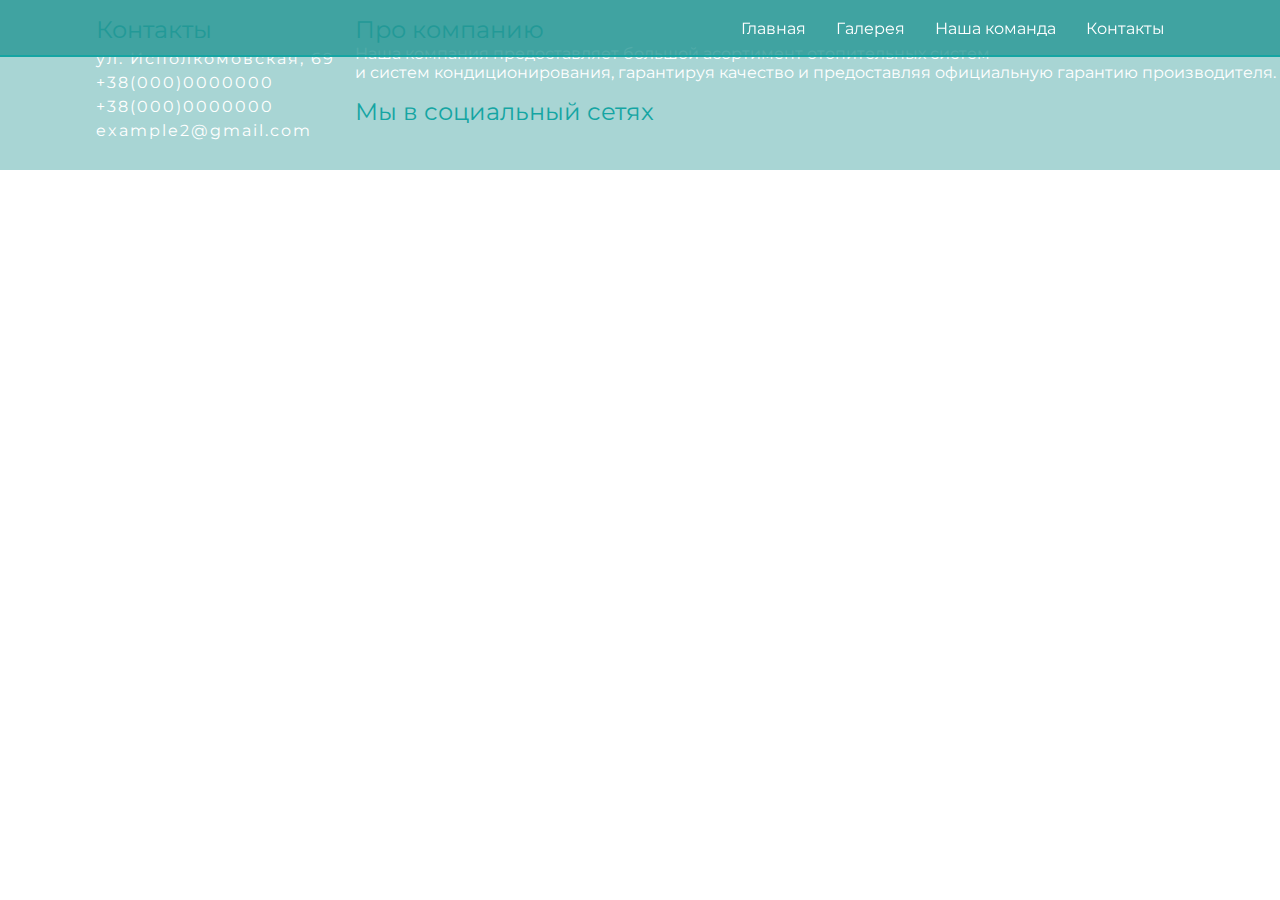
==== index.html @ 887e62b1 ")" ====
<!DOCTYPE html>
<html lang="ru">
<head>
    <meta charset="UTF-8">
    <meta name="viewport" content="width=device-width, initial-scale=1.0">
    <meta http-equiv="X-UA-Compatible" content="ie=edge">
    <link href="https://fonts.googleapis.com/css?family=Montserrat&display=swap" rel="stylesheet">
    <link rel="stylesheet" href="Assets/CSS/globalStyle.css">
    <link rel="stylesheet" href="Assets/CSS/menuStyle.css">
     <title>Arctica</title>
</head>
<body>
    <header>
            <div class="menu-wrap">
                <input type="checkbox" class="toggler">
                <div class="hamburger"><div class="menuButton"></div></div>
                <div class="menu">
                  <div>
                    <div>
                      <ul>
                        <li><a href="index.html">Главная</a></li>
                        <li><a href="#">Галерея</a></li>
                        <li><a href="#">Наша команда</a></li>
                        <li><a href="contactsPage.html">Контакты</a></li>
                      </ul>
                    </div>
                  </div>
                </div>
            </div>
    </header>
    <div class="delimiter">
        <hr>
    </div>
    <div>
      <!--Тут контент-->
    </div>
    <footer>
      <div class="footerContacts">
        <div class="footerContactsName">
            <p>Контакты</p>
        </div>
        <div class="footerPars">
            <i class="fas fa-map-marker-alt"></i>
            <p>ул. Исполкомовская, 69</p>
        </div>
        <div class="footerPars">
            <i class="fas fa-phone-alt"></i>
            <p>+38(000)0000000</p>
        </div>
        <div class="footerPars">
            <i class="fas fa-phone-alt"></i>
            <p>+38(000)0000000</p>
        </div>
        <div class="footerPars">
            <i class="fas fa-envelope"></i>
            <p>example2@gmail.com</p>
        </div>
    </div>
    <div class="footerAbout">
        <div class="footerAboutName">
            <p>Про компанию</p>
        </div>
        <div class="footerAboutInfo">
            <p>
                
                Наша компания предоставляет большой асортимент отопительных систем<br class="desctopBr"> и систем кондиционирования, гарантируя качество и предоставляя официальную гарантию производителя.
            </p>
        </div>
        <div class="footerSocials">
            <div class="footerSocialsName">
                <p>Мы в социальный сетях</p>
            </div>
            <a href=""><i class="fab fa-facebook"></i></a>
        </div>
    </div>
    </footer>
</body>
</html>
---- Assets/CSS/globalStyle.css ----
:root {
    --primary-color: rgb(21, 165, 163);
    --overlay-color: rgba(24, 39, 51 , 0.85);
    --background-color:rgba(37, 150, 148, 0.4);
    --menu-speed: 0.75s;
  }

*{
    font-family: 'Montserrat', sans-serif;
    margin: 0;
    padding: 0;
    box-sizing: border-box;
}

a{
    text-decoration: none;
    color: #fff;
}


.content{
    margin-top:70px;
}

footer{
    height: 160px;
    display: flex;
    background: var(--background-color);
}

.delimiter{
    position: fixed;
    top:55px;
    width: 100%;
}

hr{
    border: none;
    background-color: var(--primary-color);
    color: var(--primary-color);
    height: 2px;
}

.footerPars{
    display: flex;
}

.footerAbout{
    color: #fff;
}

@media screen and (min-width:881px) and (max-width:1297px) {
    
    footer{
        height: 170px;
    }
}

@media screen and (min-width:881px) {

    .footerSocials{
        font-size: 2.5rem;
        display: flex;
        margin-top: 5px;
    }

    .footerSocials i{
        margin-left: 10px;
        transition: .7s;
    }

    .footerSocials i:hover{
        transform: rotateY(180deg);
    }

    .footerSocialsName{
        font-size: 1.5rem;
        margin-top: 10px;
        color: var(--primary-color);
    }

    header{
        width: 100%;
        top:0;
        z-index: 2;
        height: 55px;
        background-color: rgba(37, 150, 148, 0.8);
        position: fixed;
    } 
    .footerContacts{
        margin: 15px 15px;
        margin-left: 7.5%;
    }   

    .footerContactsName{
        font-size: 1.5rem;
        color: var(--primary-color);
    }

    .footerPars{
        color: #fff;
        letter-spacing: 2px;
        margin-top: 5px;
    }

    .footerAbout{
        margin: 15px auto; 
    }
    .footerAboutName{
        color: var(--primary-color);
        font-size: 1.5rem;   
    }
}

@media screen and (max-width:880px) {
    footer{
        height: 100%;
        display: block;
    }
    .delimiter hr{
        display: none;
    }

    .desctopBr{
        display: none;
    }
    .footerAboutName, .footerContactsName{
        color: var(--primary-color);
        font-size: 1.75rem;
        text-align: center;
    }

    .footerAbout p{
        text-align: justify;
        margin: 0 10px;
    }

    .footerAboutName p{
        text-align: center
    }

    .footerSocialsName{
        color: var(--primary-color);
        font-size: 1.5rem;
        text-align: center;
    }

    .footerSocialsName p{
        text-align: center;
    }

    .footerPars{
        color: #fff;
        justify-content: center;
        margin-top: 3px;
    }

    .footerPars p{
        margin-left: 5px;
    }

    .footerSocials i{
        font-size: 2.5rem;
        margin-bottom: 10px;
        margin-left: 45%;
    }
}
---- Assets/CSS/menuStyle.css ----
@media screen and (min-width:881px) {
    .toggler{
        opacity: 0;
    }

    .menu-wrap{
        width: max-content;
        position: fixed;
        z-index: 2;
        top: 0;
        right: 100px;
    }

    .menu ul{
        display: flex;
        list-style-type: none;
    }

    .menu li{
        padding: 0 15px;
    }
}

.menu-wrap{
  height: max-content;
}

.menu a{
  cursor: pointer;
}

@media screen and (max-width:880px) {
    .menu-wrap {
        position: fixed;
        top: 0;
        right: 65px;
        z-index: 2;
      }
      
      .menu-wrap .toggler {
        position: absolute;
        top: 0;
        left: 0;
        z-index: 3;
        cursor: pointer;
        width: 50px;
        height: 50px;
        opacity: 0;
      }
      
      .menu-wrap .hamburger {
        position: absolute;
        top: 0;
        left: 0;
        z-index: 2;
        width: 60px;
        height: 60px;
        padding: 1rem;
        background: none;
        display: flex;
        align-items: center;
        justify-content: center;
      }
      
      
      .menu-wrap .hamburger > div {
        position: relative;
        flex: none;
        width: 100%;
        height: 2px;
        background: var(--primary-color);
        display: flex;
        align-items: center;
        justify-content: center;
        transition: all 0.4s ease;
      }
      
      
      .menu-wrap .hamburger > div::before,
      .menu-wrap .hamburger > div::after {
        content: '';
        position: absolute;
        z-index: 2;
        top: -10px;
        width: 100%;
        height: 2px;
        background: inherit;
      }
      
      
      .menu-wrap .hamburger > div::after {
        top: 10px;
      }
      
      
      .menu-wrap .toggler:checked + .hamburger > div {
        transform: rotate(135deg);
        background-color: #fff;
      }
      
      
      .menu-wrap .toggler:checked + .hamburger > div:before,
      .menu-wrap .toggler:checked + .hamburger > div:after {
        top: 0;
        transform: rotate(90deg);
      }
      
      
      .menu-wrap .toggler:checked:hover + .hamburger > div {
        transform: rotate(225deg);
      }
      
      
      .menu-wrap .toggler:checked ~ .menu {
        visibility: visible;
      }
      
      .menu-wrap .toggler:checked ~ .menu > div {
        transform: scale(1);
        transition-duration: var(--menu-speed);
      }
      
      .menu-wrap .toggler:checked ~ .menu > div > div {
        opacity: 1;
        transition:  opacity 0.4s ease 0.4s;
      }
      
      .menu-wrap .menu {
        position: fixed;
        top: 0;
        left: 0;
        width: 100%;
        height: 100%;
        visibility: hidden;
        overflow: hidden;
        display: flex;
        align-items: center;
        justify-content: center;
      }

      .menu-wrap .menu > div {
        background: var(--overlay-color);
        border-radius: 45%;
        width: 200vw;
        height: 200vw;
        display: flex;
        flex: none;
        align-items: center;
        justify-content: center;
        transform: scale(0);
        transition: all 0.4s ease;
      }
      
      .menu-wrap .menu > div > div {
        text-align: center;
        max-width: 90vw;
        max-height: 100vh;
        opacity: 0;
        transition: opacity 0.4s ease;
      }
      
      .menu-wrap .menu > div > div > ul > li {
        list-style: none;
        color: #fff;
        font-size: 1.5rem;
        padding: 1rem;
      }
      
      .menu-wrap .menu > div > div > ul > li > a {
        color: inherit;
        text-decoration: none;
        transition: color 0.4s ease;
      }    
  }
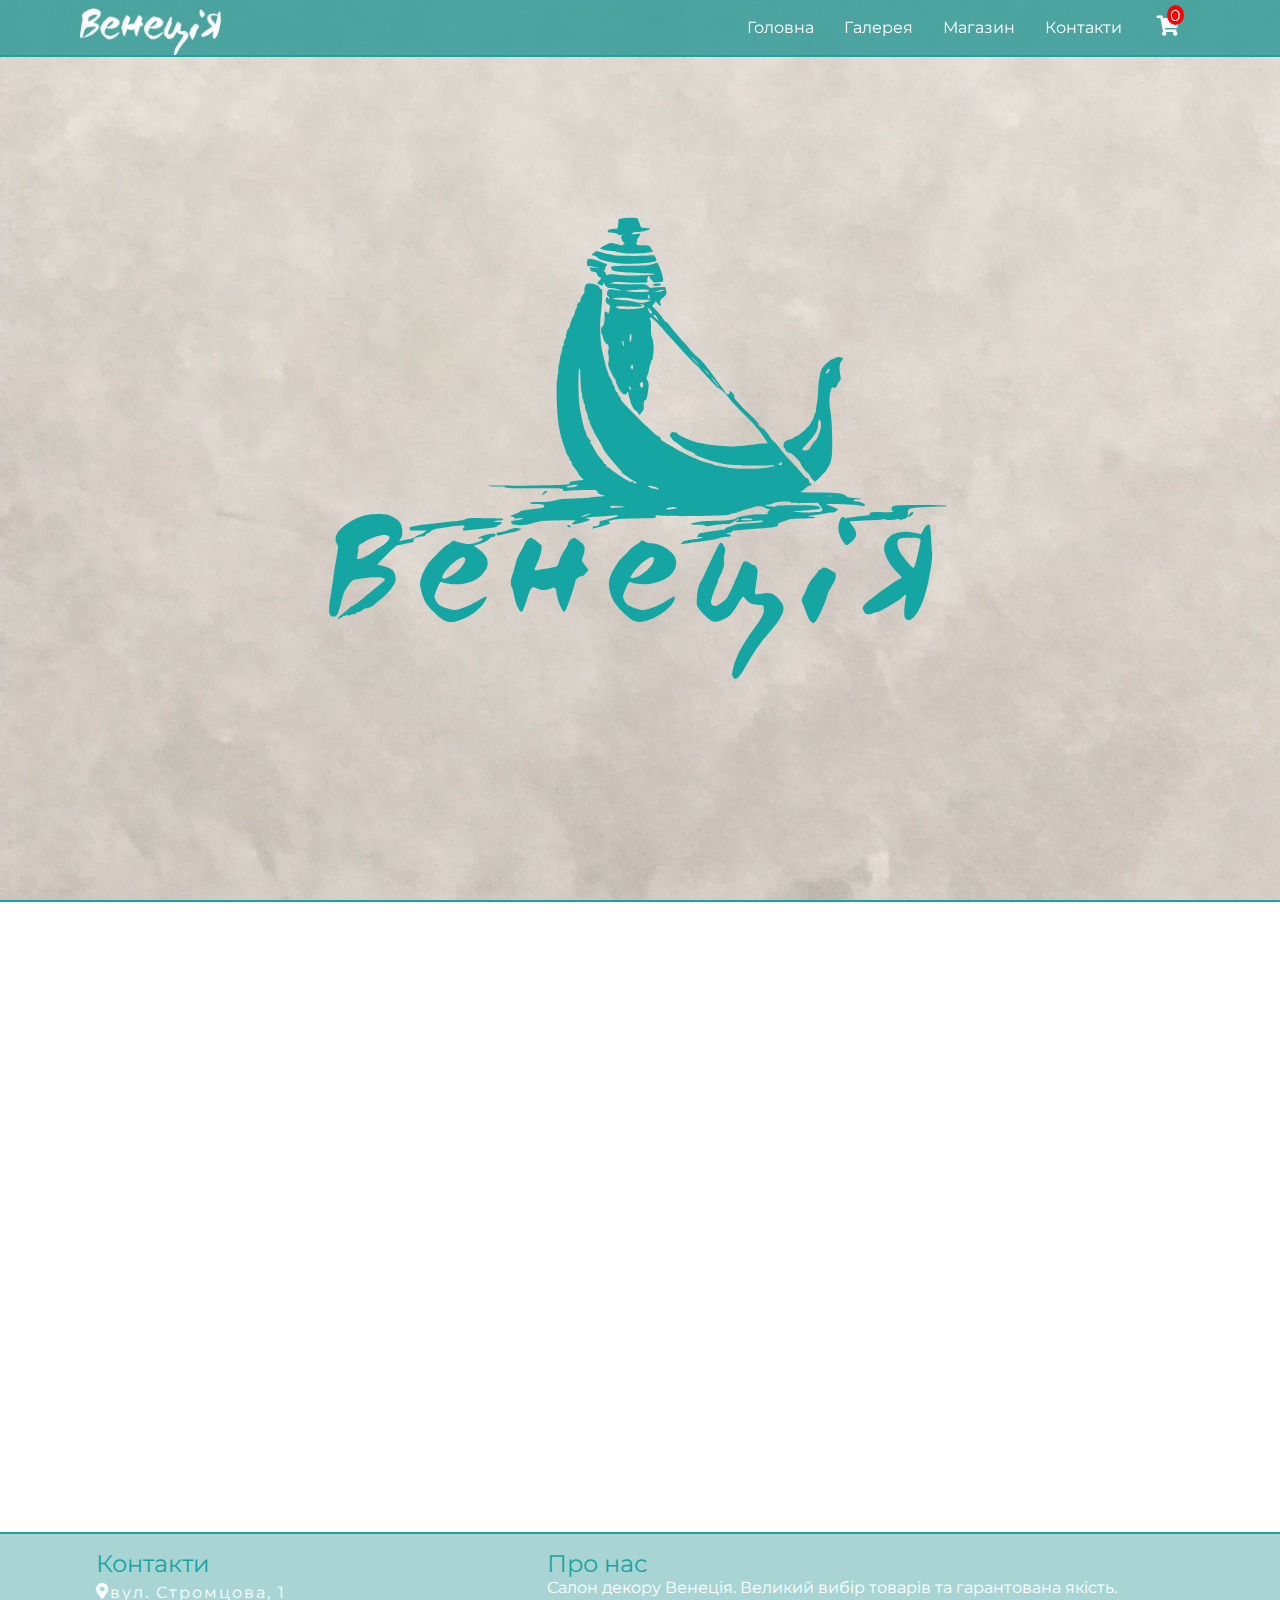
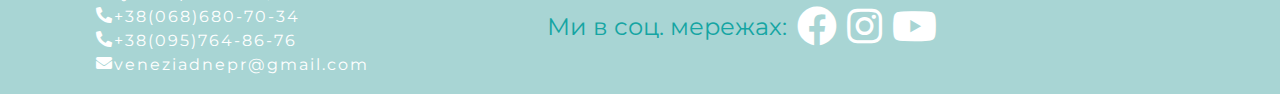
==== commit e59db01f: "50% index page" ====
--- a/index.html
+++ b/index.html
@@ -7,10 +7,19 @@
     <link href="https://fonts.googleapis.com/css?family=Montserrat&display=swap" rel="stylesheet">
     <link rel="stylesheet" href="Assets/CSS/globalStyle.css">
     <link rel="stylesheet" href="Assets/CSS/menuStyle.css">
-     <title>Arctica</title>
+    <link rel="stylesheet" href="Assets/CSS/mainPage.css">
+    <link rel="stylesheet" href="https://cdnjs.cloudflare.com/ajax/libs/font-awesome/5.11.2/css/all.css">
+    <script src="Assets/JavaScript/globalScripts.js"></script>
+     <title>Venezia</title>
 </head>
-<body>
+<body onload="onload()">
     <header>
+        <div class="littleLogo desktopLogo">
+            <img src="Assets/Images/littlelogo.png" alt="">
+        </div>
+        <div class="littleLogo mobileLogo">
+            <img src="Assets/Images/littlelogoblue.png" alt="">
+        </div>
             <div class="menu-wrap">
                 <input type="checkbox" class="toggler">
                 <div class="hamburger"><div class="menuButton"></div></div>
@@ -18,61 +27,75 @@
                   <div>
                     <div>
                       <ul>
-                        <li><a href="index.html">Главная</a></li>
+                        <li><a href="index.html">Головна</a></li>
                         <li><a href="#">Галерея</a></li>
-                        <li><a href="#">Наша команда</a></li>
-                        <li><a href="contactsPage.html">Контакты</a></li>
+                        <li><a href="shopPage.html">Магазин</a></li>
+                        <li><a href="contactsPage.html">Контакти</a></li>
                       </ul>
                     </div>
                   </div>
+                </div>
+                <div onclick="openInNewTab('shopingcart.html')" class="shopingCart">
+                    <i class="fas fa-shopping-cart"></i>
+                    <span class='badge badge-warning' id='lblCartCount'> 0 </span>
                 </div>
             </div>
     </header>
     <div class="delimiter">
         <hr>
     </div>
-    <div>
-      <!--Тут контент-->
-    </div>
+    <div class="bigLogo">
+            <img src="Assets/Images/biglogo.svg" alt="">
+        </div>
+        <div class="delimiterMobile">
+            <hr>
+        </div>  
+    <div class="content">
+        
+      </div>
+      <div class="delimiterMobile">
+        <hr>
+    </div>    
     <footer>
-      <div class="footerContacts">
-        <div class="footerContactsName">
-            <p>Контакты</p>
+        <div class="footerContacts">
+            <div class="footerContactsName">
+                <p>Контакти</p>
+            </div>
+            <div class="footerPars">
+                <i class="fas fa-map-marker-alt"></i>
+                <p>вул. Стромцова, 1</p>
+            </div>
+            <div class="footerPars">
+                <i class="fas fa-phone-alt"></i>
+                <p>+38(068)680-70-34</p>
+            </div>
+            <div class="footerPars">
+                <i class="fas fa-phone-alt"></i>
+                <p>+38(095)764-86-76</p>
+            </div>
+            <div class="footerPars">
+                <i class="fas fa-envelope"></i>
+                <p>veneziadnepr@gmail.com</p>
+            </div>
         </div>
-        <div class="footerPars">
-            <i class="fas fa-map-marker-alt"></i>
-            <p>ул. Исполкомовская, 69</p>
+        <div class="footerAbout">
+            <div class="footerAboutName">
+                <p>Про нас</p>
+            </div>
+            <div class="footerAboutInfo">
+                <p>
+                    Салон декору Венецiя. Великий вибiр товарiв та гарантована якiсть.
+                </p>
+            </div>
+            <div class="footerSocials">
+                <div class="footerSocialsName">
+                    <p>Ми в соц. мережах:</p>
+                </div>
+                <a href=""><i class="fab fa-facebook"></i></a>
+                <a href=""><i class="fab fa-instagram"></i></a>
+                <a href=""><i class="fab fa-youtube"></i></a>
+            </div>
         </div>
-        <div class="footerPars">
-            <i class="fas fa-phone-alt"></i>
-            <p>+38(000)0000000</p>
-        </div>
-        <div class="footerPars">
-            <i class="fas fa-phone-alt"></i>
-            <p>+38(000)0000000</p>
-        </div>
-        <div class="footerPars">
-            <i class="fas fa-envelope"></i>
-            <p>example2@gmail.com</p>
-        </div>
-    </div>
-    <div class="footerAbout">
-        <div class="footerAboutName">
-            <p>Про компанию</p>
-        </div>
-        <div class="footerAboutInfo">
-            <p>
-                
-                Наша компания предоставляет большой асортимент отопительных систем<br class="desctopBr"> и систем кондиционирования, гарантируя качество и предоставляя официальную гарантию производителя.
-            </p>
-        </div>
-        <div class="footerSocials">
-            <div class="footerSocialsName">
-                <p>Мы в социальный сетях</p>
-            </div>
-            <a href=""><i class="fab fa-facebook"></i></a>
-        </div>
-    </div>
     </footer>
 </body>
 </html>--- a/Assets/CSS/globalStyle.css
+++ b/Assets/CSS/globalStyle.css
@@ -1,5 +1,5 @@
 :root {
-    --primary-color: rgb(21, 165, 163);
+    --primary-color: #15a5a3;
     --overlay-color: rgba(24, 39, 51 , 0.85);
     --background-color:rgba(37, 150, 148, 0.4);
     --menu-speed: 0.75s;
@@ -17,11 +17,6 @@
     color: #fff;
 }
 
-
-.content{
-    margin-top:70px;
-}
-
 footer{
     height: 160px;
     display: flex;
@@ -34,11 +29,21 @@
     width: 100%;
 }
 
+.littleLogo img{
+    height: 3rem;
+    margin-top: 8px;
+    margin-left: 60px;
+}
+
 hr{
     border: none;
     background-color: var(--primary-color);
     color: var(--primary-color);
     height: 2px;
+}
+
+.content{
+    min-height: 90vh;
 }
 
 .footerPars{
@@ -49,19 +54,16 @@
     color: #fff;
 }
 
-@media screen and (min-width:881px) and (max-width:1297px) {
-    
-    footer{
-        height: 170px;
-    }
-}
-
 @media screen and (min-width:881px) {
 
     .footerSocials{
         font-size: 2.5rem;
         display: flex;
         margin-top: 5px;
+    }
+
+    .mobileLogo{
+        display: none;
     }
 
     .footerSocials i{
@@ -117,6 +119,17 @@
         height: 100%;
         display: block;
     }
+
+    .decktopLogo{
+        display: none;
+    }
+
+    .littleLogo img{
+        position: fixed;
+        margin-top: 15px;
+        margin-left: 0;
+        z-index: 1;
+    }
     .delimiter hr{
         display: none;
     }
@@ -131,7 +144,7 @@
     }
 
     .footerAbout p{
-        text-align: justify;
+        text-align: center;
         margin: 0 10px;
     }
 
@@ -149,6 +162,10 @@
         text-align: center;
     }
 
+    .footerSocials a{
+        display: inline-flex;
+        margin-left: 13%;
+    }
     .footerPars{
         color: #fff;
         justify-content: center;
--- a/Assets/CSS/menuStyle.css
+++ b/Assets/CSS/menuStyle.css
@@ -7,6 +7,8 @@
         width: max-content;
         position: fixed;
         z-index: 2;
+        display: flex;
+        line-height: 55px;
         top: 0;
         right: 100px;
     }
@@ -19,10 +21,33 @@
     .menu li{
         padding: 0 15px;
     }
+
+    .shopingCart i{
+      font-size: 1.25rem;
+    }
+
 }
 
 .menu-wrap{
   height: max-content;
+}
+
+.shopingCart{
+  color: #fff;
+  margin-left: 20px;
+  cursor: pointer;
+}
+
+.badge{
+  background-color: red;
+  padding: 0.5px 3px;
+  font-size: 1rem;
+  margin-left: -13px;
+  top: 5px;
+  position: absolute;
+  line-height: 19px;
+  vertical-align: top;
+  border-radius: 50%;
 }
 
 .menu a{
@@ -33,8 +58,23 @@
     .menu-wrap {
         position: fixed;
         top: 0;
-        right: 65px;
-        z-index: 2;
+        right: 40px;
+        z-index: 2;
+      }
+
+      .badge{
+        top:10px;
+        margin-left: -40px;
+        z-index: -1;
+      }
+
+      .shopingCart i{
+        position: absolute;
+        top: 18px;
+        font-size: 1.5rem;
+        z-index: -1;
+        right: 25px;
+        color: var(--primary-color)
       }
       
       .menu-wrap .toggler {
@@ -140,9 +180,9 @@
 
       .menu-wrap .menu > div {
         background: var(--overlay-color);
-        border-radius: 45%;
+        border-radius: 50%;
         width: 200vw;
-        height: 200vw;
+        height: 250vw;
         display: flex;
         flex: none;
         align-items: center;
--- a/Assets/CSS/mainPage.css
+++ b/Assets/CSS/mainPage.css
@@ -0,0 +1,27 @@
+.bigLogo img{
+    position: absolute;
+    top: 50%;
+    left: 50%;
+    width: 50%;
+    transform: translate(-50%, -50%);
+}
+
+.bigLogo{
+    height: 100vh;
+    background: url("../Images/back.jpg");
+}
+
+.content{
+    position: relative;
+    min-height: 70vh !important;
+}
+
+@media screen and (max-width:880px) {
+    .bigLogo{
+        height: 90vh;
+    }
+
+    .bigLogo img{
+        width: 22rem;
+    }
+}
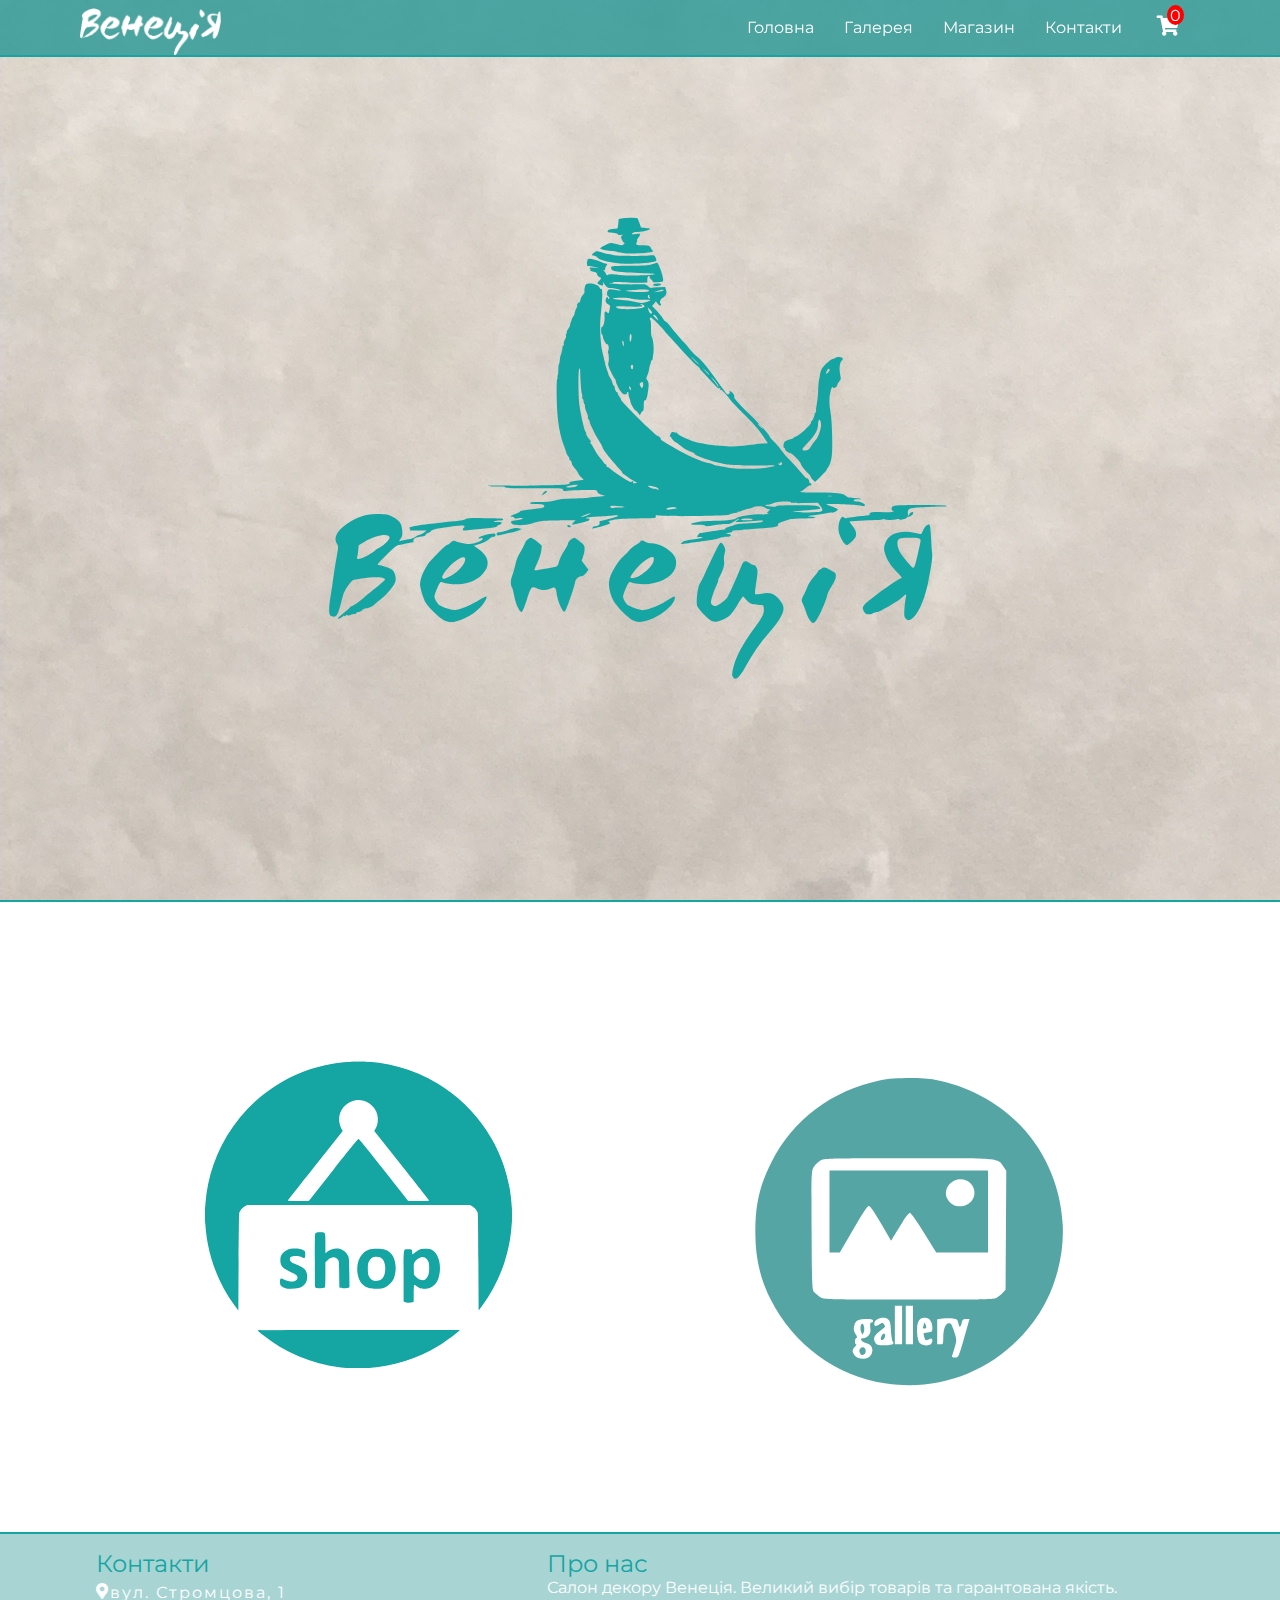
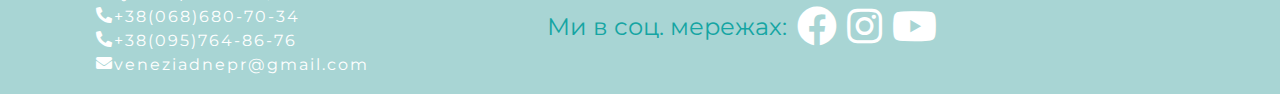
==== commit afde1227: "i hate my life" ====
--- a/index.html
+++ b/index.html
@@ -51,7 +51,18 @@
             <hr>
         </div>  
     <div class="content">
-        
+        <div class="mainMenu">
+            <div class="mainMenuItem  mainShop ">
+                <div>
+                    <img src="Assets/Images/shopicon.svg" alt="">
+                </div>
+            </div>  
+            <div class="mainMenuItem  mainGallery ">
+                <div>
+                    <img src="Assets/Images/galleryicon.svg" alt="">
+                </div>
+            </div>  
+        </div>        
       </div>
       <div class="delimiterMobile">
         <hr>
--- a/Assets/CSS/mainPage.css
+++ b/Assets/CSS/mainPage.css
@@ -10,6 +10,41 @@
     height: 100vh;
     background: url("../Images/back.jpg");
 }
+
+.mainShop > div img{
+   width: 48%
+}
+
+.mainMenu{
+    height: 100%;
+    display: inline-flex;
+}
+
+.mainShop{
+    width: 50vw;
+    height: 100%;
+}
+
+.mainGallery > div img{
+    width: 113.3%;
+}
+
+.mainShop > div{
+    width: 50%;
+    position: absolute;
+    top: 50%;
+    left: 41%;
+    transform: translate(-50%, -50%);
+}
+
+.mainGallery > div{
+    width: 50%;
+    position: absolute;
+    top: 57.1%;
+    left: 68%;
+    transform: translate(-50%, -50%);
+}
+
 
 .content{
     position: relative;
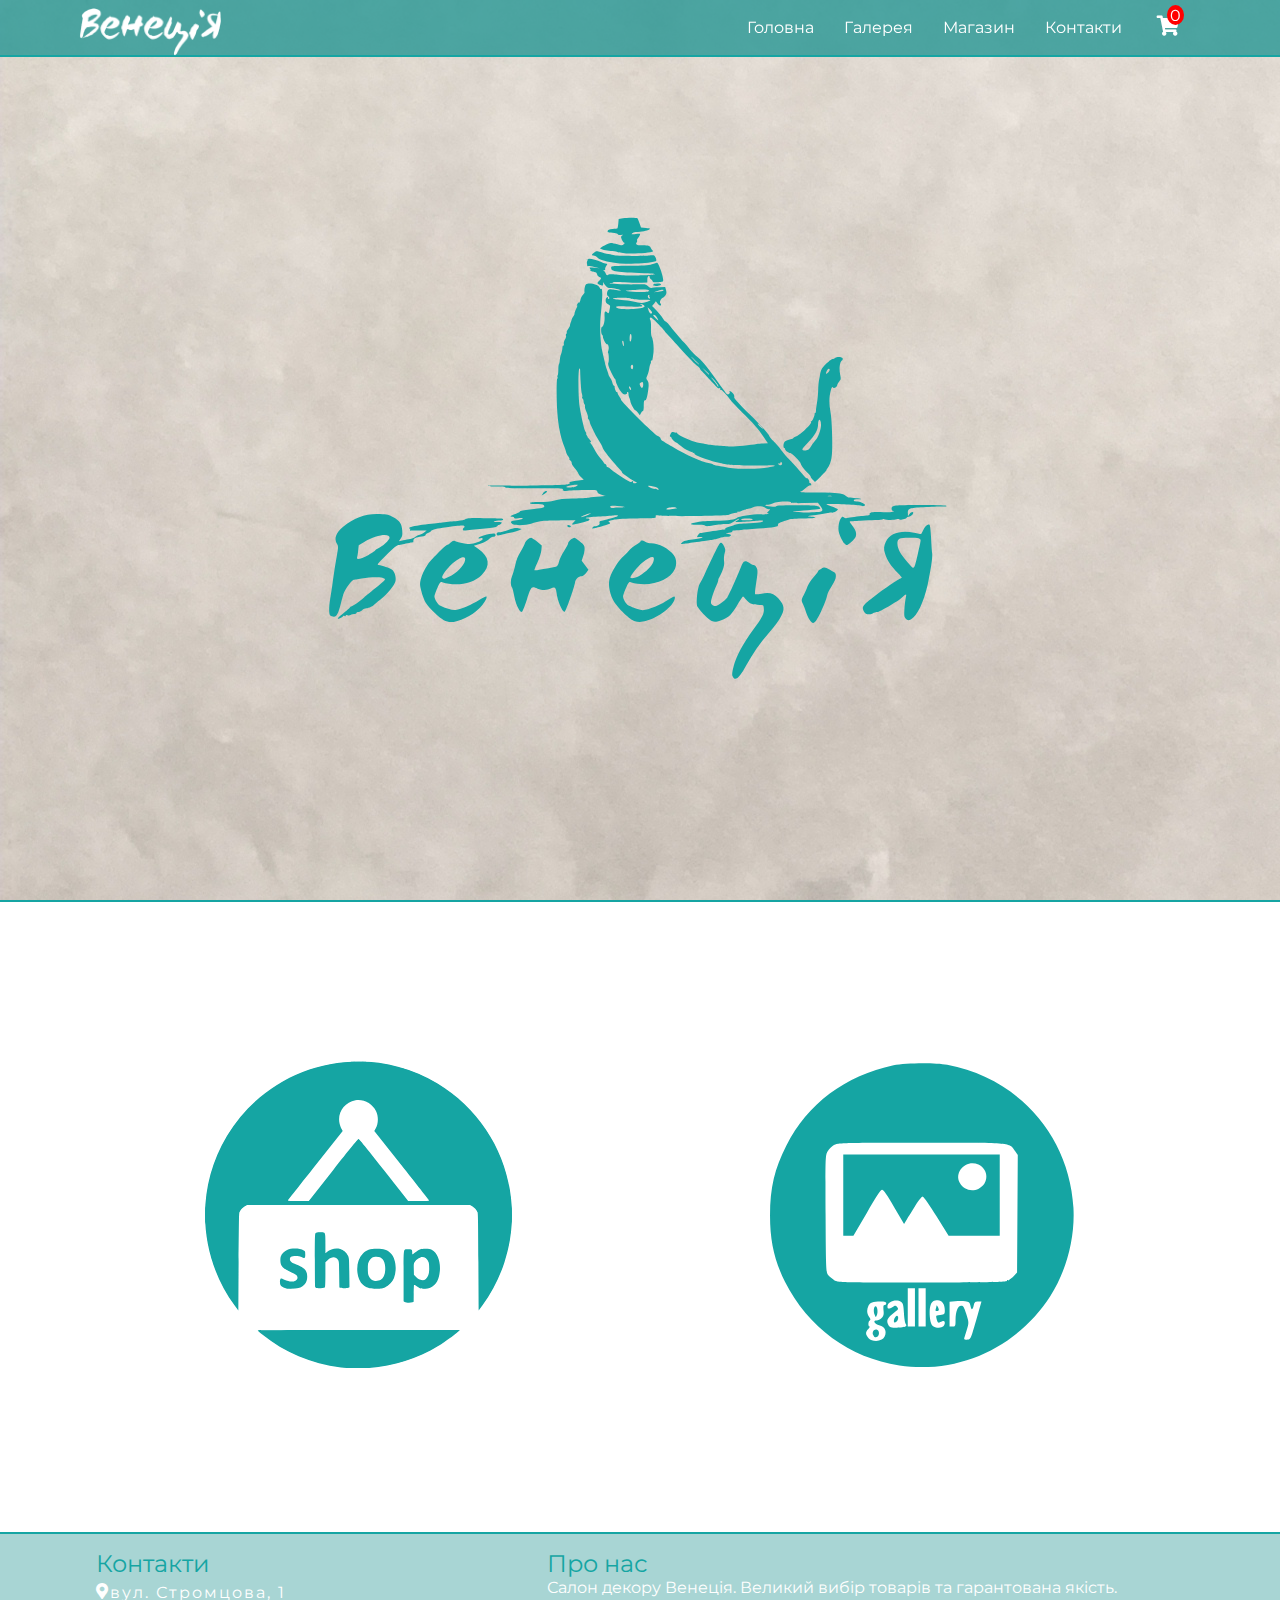
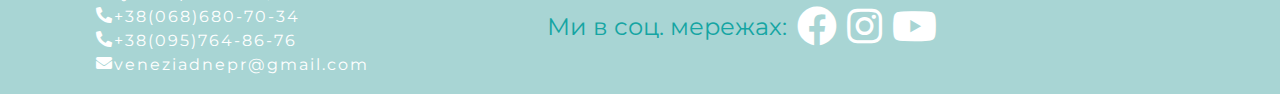
==== commit 689ac380: "90% index done" ====
--- a/index.html
+++ b/index.html
@@ -54,12 +54,12 @@
         <div class="mainMenu">
             <div class="mainMenuItem  mainShop ">
                 <div>
-                    <img src="Assets/Images/shopicon.svg" alt="">
+                    <a href=""><img src="Assets/Images/shopicon.svg" alt="">02154</a>
                 </div>
             </div>  
             <div class="mainMenuItem  mainGallery ">
                 <div>
-                    <img src="Assets/Images/galleryicon.svg" alt="">
+                    <a href=""><img src="Assets/Images/galleryicon.svg" alt=""></a>
                 </div>
             </div>  
         </div>        
--- a/Assets/CSS/globalStyle.css
+++ b/Assets/CSS/globalStyle.css
@@ -1,5 +1,5 @@
 :root {
-    --primary-color: #15a5a3;
+    --primary-color: rgb(21, 165, 163);
     --overlay-color: rgba(24, 39, 51 , 0.85);
     --background-color:rgba(37, 150, 148, 0.4);
     --menu-speed: 0.75s;
--- a/Assets/CSS/mainPage.css
+++ b/Assets/CSS/mainPage.css
@@ -26,7 +26,7 @@
 }
 
 .mainGallery > div img{
-    width: 113.3%;
+    width: 48%;
 }
 
 .mainShop > div{
@@ -40,8 +40,8 @@
 .mainGallery > div{
     width: 50%;
     position: absolute;
-    top: 57.1%;
-    left: 68%;
+    top: 50%;
+    left: 85%;
     transform: translate(-50%, -50%);
 }
 
@@ -49,13 +49,51 @@
 .content{
     position: relative;
     min-height: 70vh !important;
+    overflow: hidden;
+}
+
+@media screen and (min-width:881px) {
+    .mainMenuItem > div img{
+        transition: .5s;
+    }
+        
+    .mainMenuItem > div img:hover{
+        transform: scale(1.1);
+    }
 }
 
 @media screen and (max-width:880px) {
     .bigLogo{
-        height: 90vh;
+        height: 92vh;
     }
 
+    .content{
+        min-height: 110vh !important;
+    }
+
+    
+    .mainGallery > div img{
+        width: 101%;
+    }
+
+
+    .mainShop > div img{
+        width: 100%
+    }
+
+    .mainShop > div{
+        top: 30%;
+        left: 50%;
+    }
+
+    .mainGallery > div{
+        left: 50%;
+        top: 72%;
+    }
+
+    .mainGallery > div,.mainShop >div{
+        width: 45vh;
+    }
     .bigLogo img{
         width: 22rem;
     }
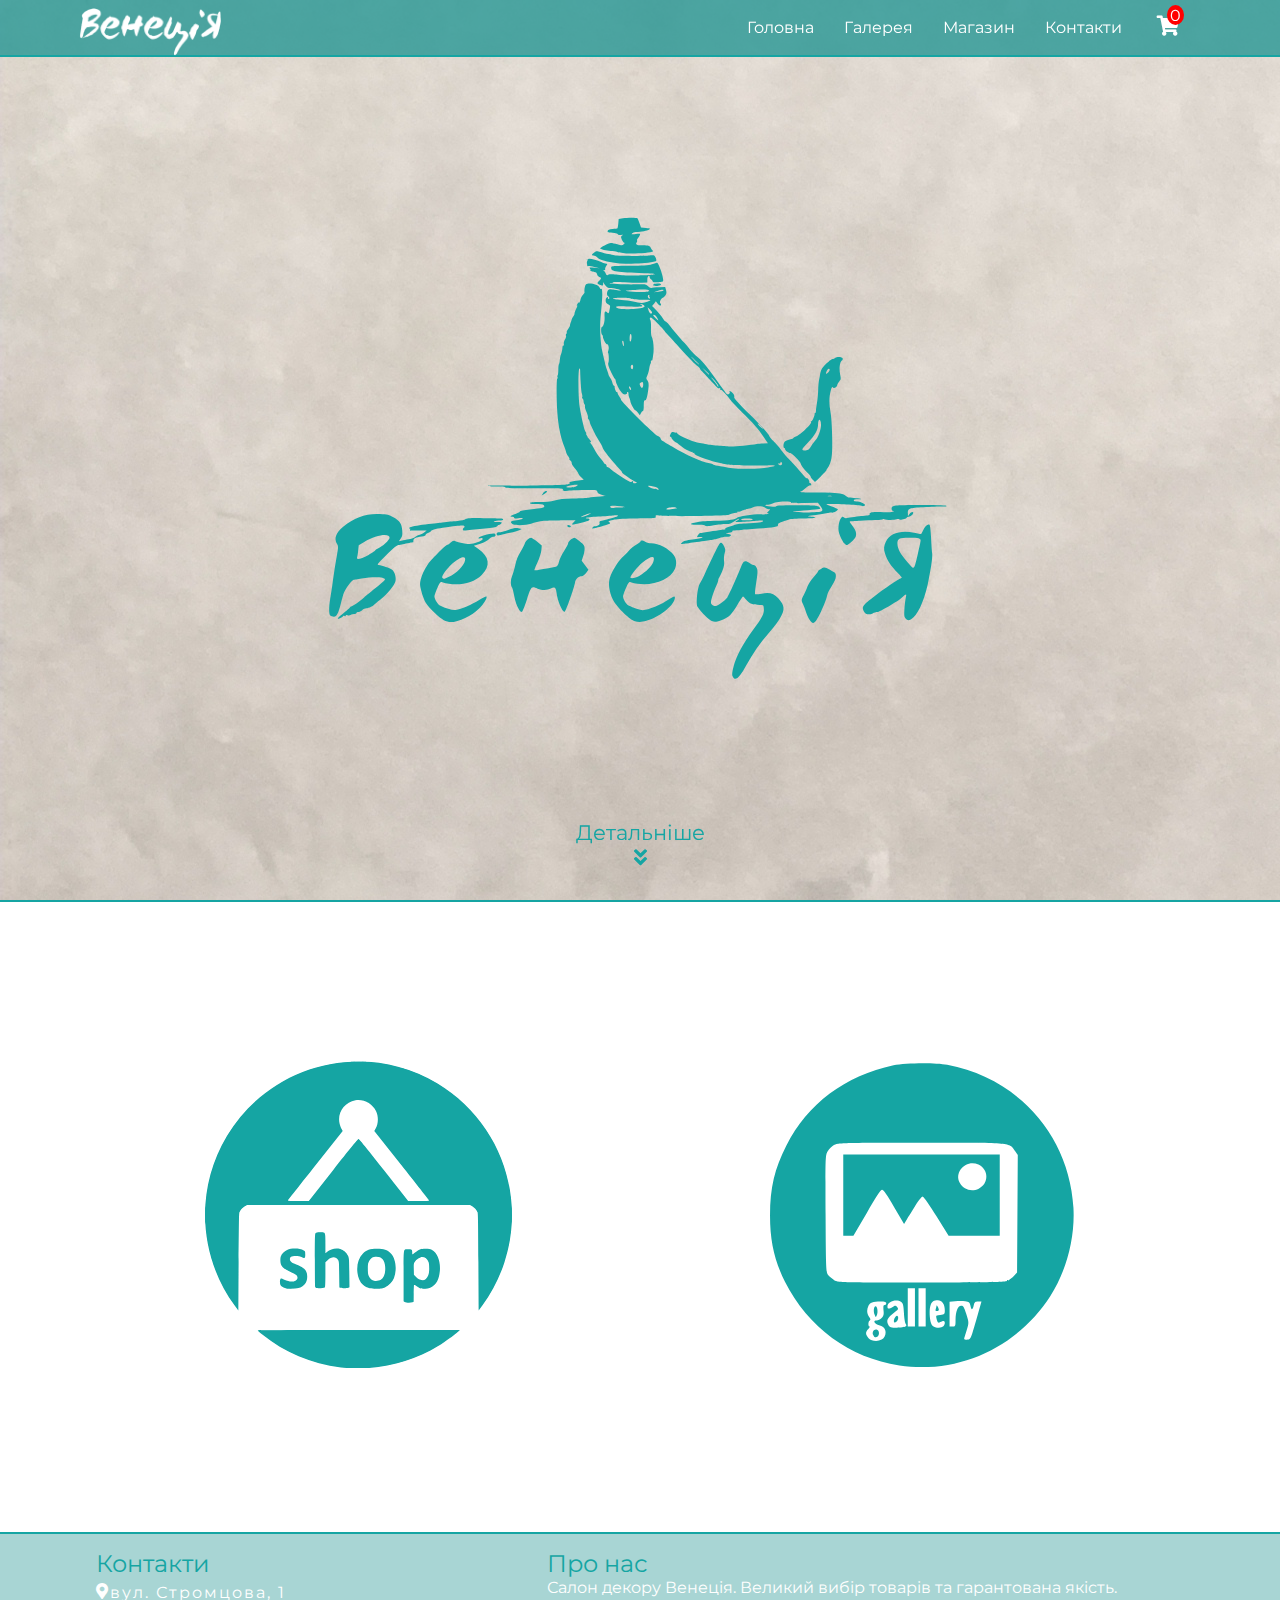
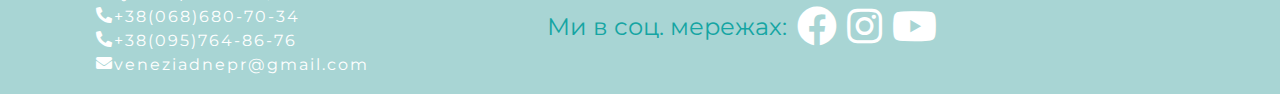
==== commit 08637142: "index 100% done" ====
--- a/index.html
+++ b/index.html
@@ -9,6 +9,7 @@
     <link rel="stylesheet" href="Assets/CSS/menuStyle.css">
     <link rel="stylesheet" href="Assets/CSS/mainPage.css">
     <link rel="stylesheet" href="https://cdnjs.cloudflare.com/ajax/libs/font-awesome/5.11.2/css/all.css">
+    <script src="https://ajax.googleapis.com/ajax/libs/jquery/3.3.1/jquery.min.js"></script>
     <script src="Assets/JavaScript/globalScripts.js"></script>
      <title>Venezia</title>
 </head>
@@ -46,12 +47,18 @@
     </div>
     <div class="bigLogo">
             <img src="Assets/Images/biglogo.svg" alt="">
+            <a href="#startmenu">
+                <div class="arrowDown">
+                    <p>Детальнiше</p>
+                    <i class="fas fa-angle-double-down"></i>
+                </div>
+            </a>
         </div>
         <div class="delimiterMobile">
             <hr>
         </div>  
     <div class="content">
-        <div class="mainMenu">
+        <div class="mainMenu" id="startmenu">
             <div class="mainMenuItem  mainShop ">
                 <div>
                     <a href=""><img src="Assets/Images/shopicon.svg" alt="">02154</a>
--- a/Assets/CSS/mainPage.css
+++ b/Assets/CSS/mainPage.css
@@ -28,6 +28,18 @@
 .mainGallery > div img{
     width: 48%;
 }
+
+.arrowDown{
+    width: max-content;
+    position: absolute;
+    bottom: 30px;
+    left: 50%;
+    color: var(--primary-color);
+    font-size: 1.3rem;
+    text-align: center;
+    transform: translate(-50%, 0px);
+    }
+
 
 .mainShop > div{
     width: 50%;
@@ -60,6 +72,14 @@
     .mainMenuItem > div img:hover{
         transform: scale(1.1);
     }
+
+    .arrowDown i{
+        transition: .5s;
+    }
+
+    .arrowDown:hover i{
+        transform: translateY(10px) scale(0.9);
+    }
 }
 
 @media screen and (max-width:880px) {
@@ -67,10 +87,13 @@
         height: 92vh;
     }
 
+    .arrowDown{
+        bottom:75px;
+    }
+
     .content{
         min-height: 110vh !important;
     }
-
     
     .mainGallery > div img{
         width: 101%;
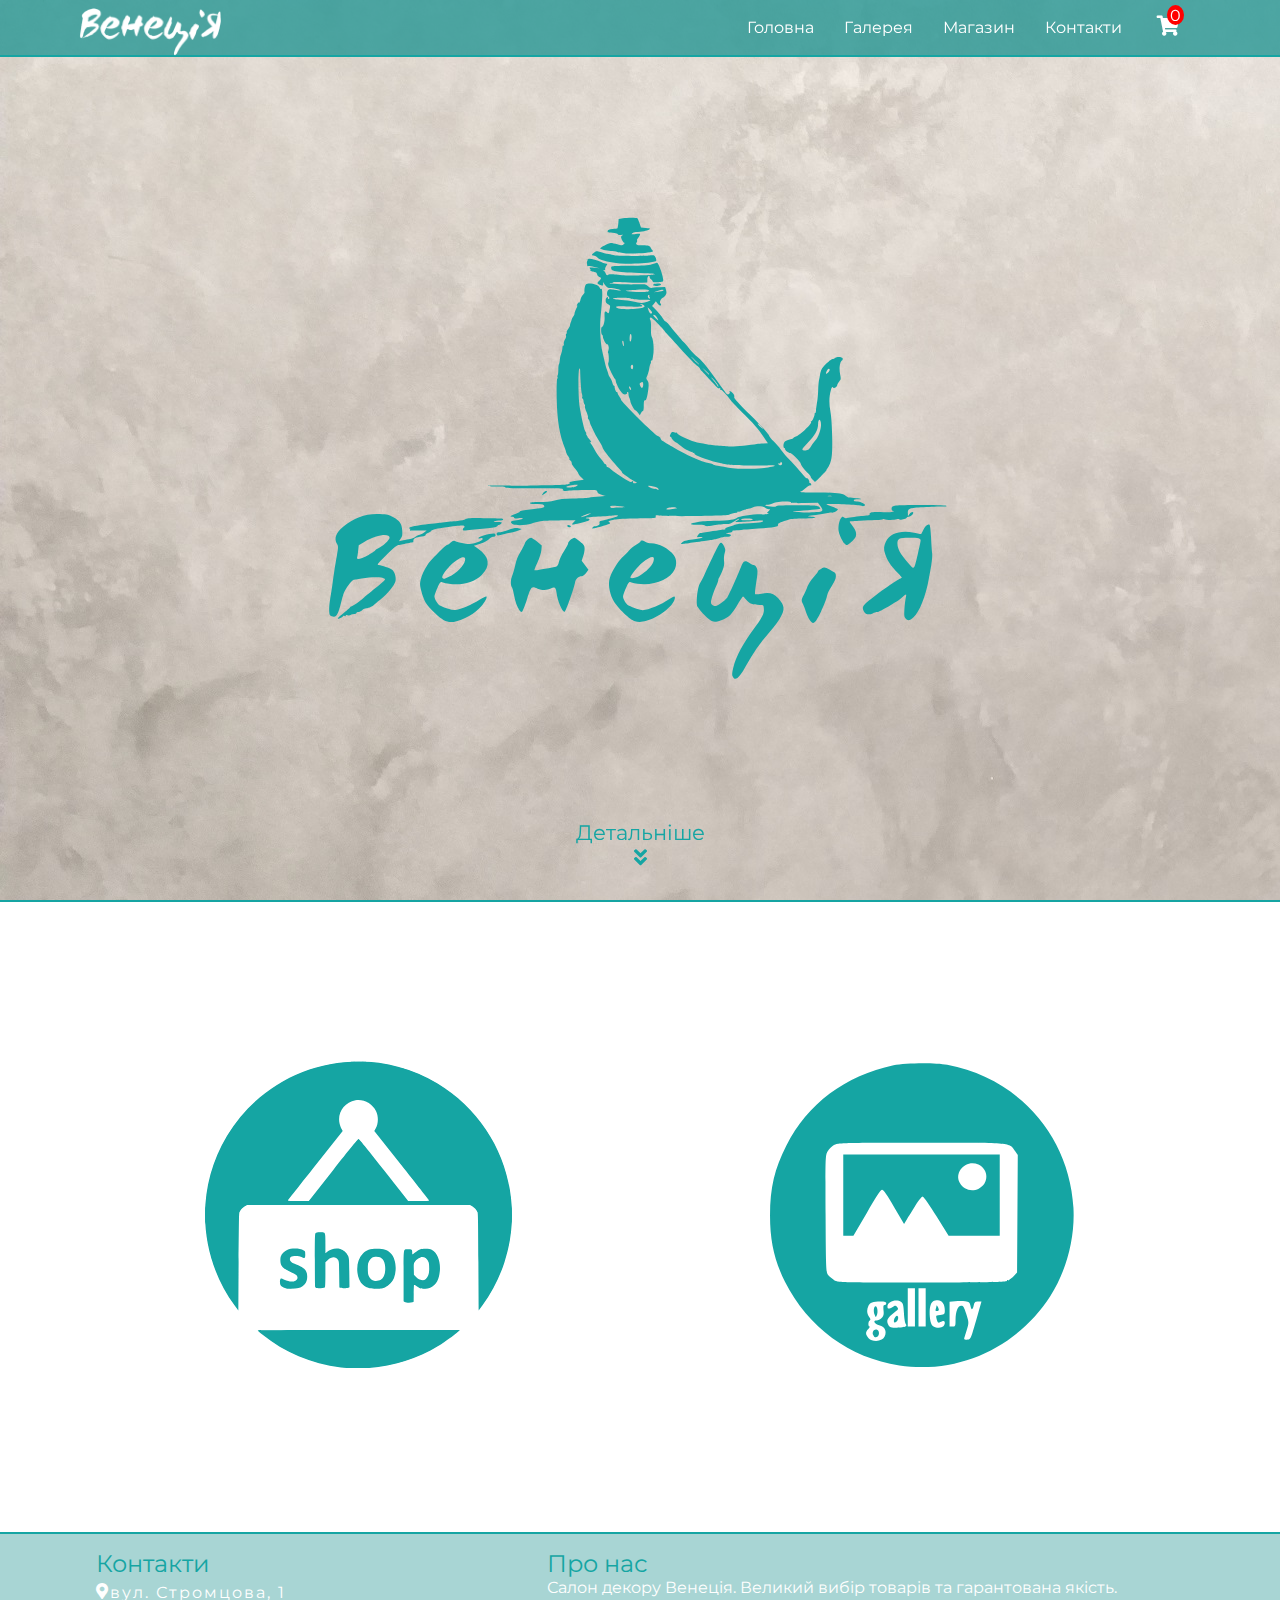
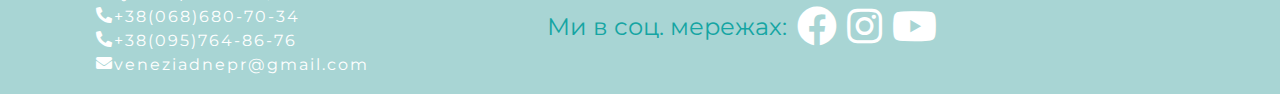
==== commit 185f6c22: "shop fabricators done" ====
--- a/index.html
+++ b/index.html
@@ -4,23 +4,24 @@
     <meta charset="UTF-8">
     <meta name="viewport" content="width=device-width, initial-scale=1.0">
     <meta http-equiv="X-UA-Compatible" content="ie=edge">
+    <meta name="keywords" content="Салон декора Венеция, Венеция Днепр, Декоративные штукатурки, Краски Лаймстоун, Боеро, Ремон Днепр, Ремонт, Боэро, Отделка стен, Внутренний ремон, Салон-магазин декора, Магазин декора, Декор Венеция Магазин Венеция, Магазин Венеция Днепр, Днепр Венеция, Днепр декоративные штукатурки, Днепр бетон, Венецианка, Днепр Лаки, Лак, Лаки, LimeStone, LimeStone Днепр, Boero">
     <link href="https://fonts.googleapis.com/css?family=Montserrat&display=swap" rel="stylesheet">
     <link rel="stylesheet" href="Assets/CSS/globalStyle.css">
     <link rel="stylesheet" href="Assets/CSS/menuStyle.css">
     <link rel="stylesheet" href="Assets/CSS/mainPage.css">
     <link rel="stylesheet" href="https://cdnjs.cloudflare.com/ajax/libs/font-awesome/5.11.2/css/all.css">
-    <script src="https://ajax.googleapis.com/ajax/libs/jquery/3.3.1/jquery.min.js"></script>
-    <script src="Assets/JavaScript/globalScripts.js"></script>
      <title>Venezia</title>
 </head>
 <body onload="onload()">
     <header>
-        <div class="littleLogo desktopLogo">
-            <img src="Assets/Images/littlelogo.png" alt="">
-        </div>
-        <div class="littleLogo mobileLogo">
-            <img src="Assets/Images/littlelogoblue.png" alt="">
-        </div>
+        <a href="index.html">
+            <div class="littleLogo desktopLogo">
+                <img src="Assets/Images/littlelogo.png" alt="">
+            </div>
+            <div class="littleLogo mobileLogo">
+                <img src="Assets/Images/littlelogoblue.png" alt="">
+            </div>
+        </a>
             <div class="menu-wrap">
                 <input type="checkbox" class="toggler">
                 <div class="hamburger"><div class="menuButton"></div></div>
@@ -29,7 +30,7 @@
                     <div>
                       <ul>
                         <li><a href="index.html">Головна</a></li>
-                        <li><a href="#">Галерея</a></li>
+                        <li><a href="gallery.html">Галерея</a></li>
                         <li><a href="shopPage.html">Магазин</a></li>
                         <li><a href="contactsPage.html">Контакти</a></li>
                       </ul>
@@ -61,12 +62,12 @@
         <div class="mainMenu" id="startmenu">
             <div class="mainMenuItem  mainShop ">
                 <div>
-                    <a href=""><img src="Assets/Images/shopicon.svg" alt="">02154</a>
+                    <a href="shopPage.html"><img src="Assets/Images/shopicon.svg" alt="">02154</a>
                 </div>
             </div>  
             <div class="mainMenuItem  mainGallery ">
                 <div>
-                    <a href=""><img src="Assets/Images/galleryicon.svg" alt=""></a>
+                    <a href="gallery.html"><img src="Assets/Images/galleryicon.svg" alt=""></a>
                 </div>
             </div>  
         </div>        
@@ -115,5 +116,7 @@
             </div>
         </div>
     </footer>
+    <script src="https://ajax.googleapis.com/ajax/libs/jquery/3.3.1/jquery.min.js"></script>
+    <script src="Assets/JavaScript/globalScripts.js"></script>
 </body>
 </html>--- a/Assets/CSS/globalStyle.css
+++ b/Assets/CSS/globalStyle.css
@@ -1,5 +1,5 @@
 :root {
-    --primary-color: rgb(21, 165, 163);
+    --primary-color: #15a5a3;
     --overlay-color: rgba(24, 39, 51 , 0.85);
     --background-color:rgba(37, 150, 148, 0.4);
     --menu-speed: 0.75s;
--- a/Assets/CSS/mainPage.css
+++ b/Assets/CSS/mainPage.css
@@ -6,7 +6,7 @@
     transform: translate(-50%, -50%);
 }
 
-.bigLogo{
+.bigLogo{ 
     height: 100vh;
     background: url("../Images/back.jpg");
 }
@@ -88,7 +88,7 @@
     }
 
     .arrowDown{
-        bottom:75px;
+        bottom: 10%;
     }
 
     .content{
